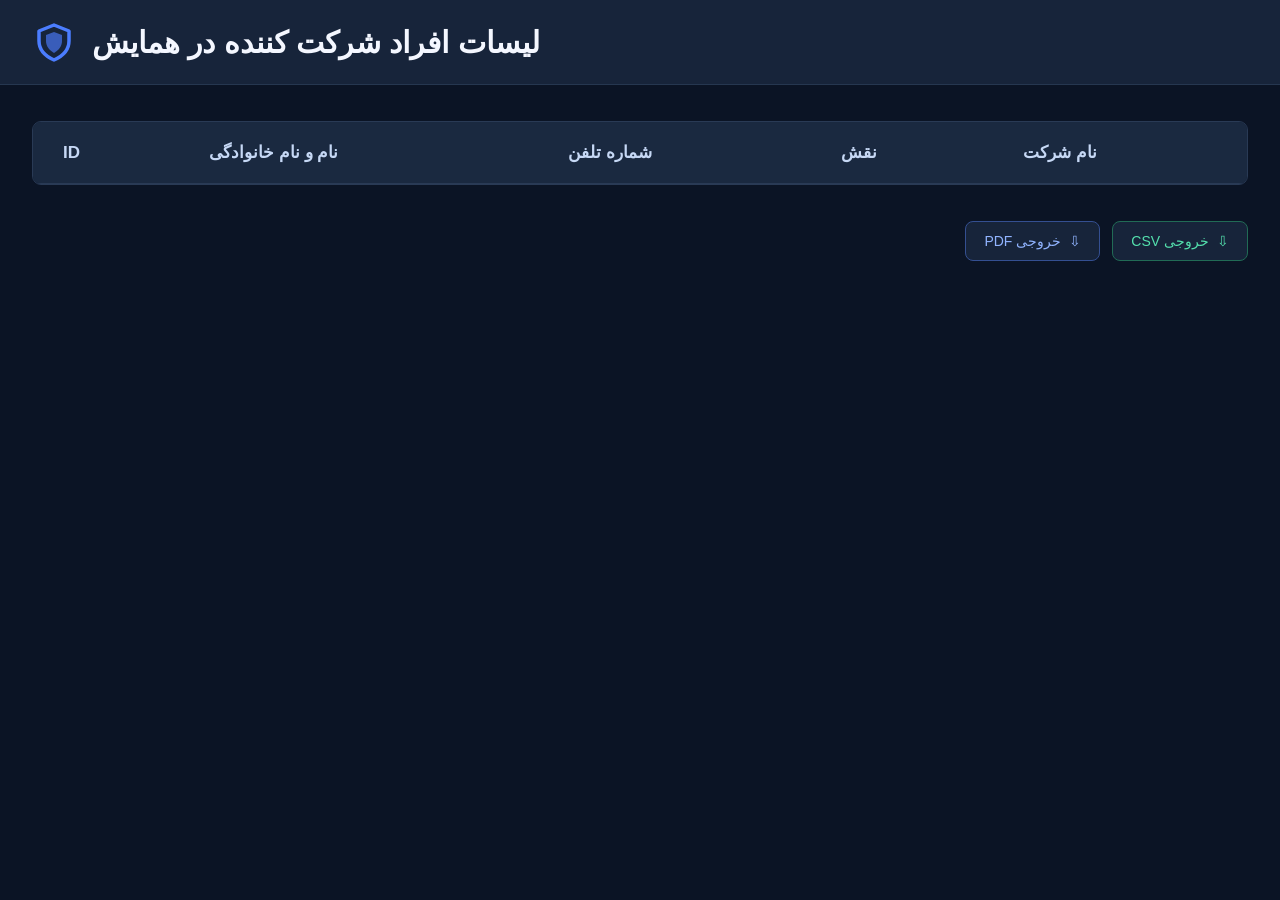
==== public/admin.html @ 0ea933fc "Add files via upload" ====
<!DOCTYPE html>
<html lang="en">
<head>
    <meta charset="UTF-8">
    <meta name="viewport" content="width=device-width, initial-scale=1.0">
    <title>Admin Panel</title>

    <style>
        * {
            margin: 0;
            padding: 0;
            box-sizing: border-box;
        }

        body {
            font-family: "Segoe UI", Arial, sans-serif;
            background: #0b1425;
            color: #dce7fa;
            min-height: 100vh;
        }

        /* Header */
        .header {
            height: 85px;
            display: flex;
            align-items: center;
            gap: 18px;
            padding: 0 34px;
            background: #17243a;
            border-bottom: 1px solid #263750;
        }

        .logo {
            width: 40px;
            height: 40px;
            color: #4b7dff;
            display: flex;
            align-items: center;
            justify-content: center;
        }

        .logo svg {
            width: 40px;
            height: 40px;
        }

        .header h1 {
            font-size: 30px;
            font-weight: 600;
            color: #f4f7ff;
        }

        /* Table */
        .table-container {
            margin: 36px 32px;
            border: 1px solid #293a55;
            border-radius: 9px;
            overflow: hidden;
            background: #111d31;
        }

        .table-scroll {
            width: 100%;
            overflow-x: auto;
        }

        table {
            width: 100%;
            min-width: 900px;
            border-collapse: collapse;
            text-align: left;
        }

        thead {
            background: #1a2940;
        }

        th {
            padding: 20px 30px;
            font-size: 17px;
            font-weight: 600;
            color: #c6d8f5;
            white-space: nowrap;
            border-bottom: 1px solid #293a55;
        }

        td {
            padding: 13px 30px;
            height: 60px;
            font-size: 16px;
            white-space: nowrap;
            border-bottom: 1px solid transparent;
        }

        tbody tr {
            background: #111d31;
            transition: background 0.2s ease;
        }

        tbody tr:nth-child(even) {
            background: #19263b;
        }

        tbody tr:hover {
            background: #22334d;
        }

        tbody tr:last-child td {
            border-bottom: none;
        }

        /* Role badges */
        .role {
            display: inline-block;
            padding: 6px 13px;
            border-radius: 12px;
            background: #30425e;
            color: #d6e4fb;
            font-size: 15px;
        }

        .role.admin {
            background: #233f91;
            color: #72a7ff;
        }

        /* Status badges */
        .status {
            display: inline-flex;
            align-items: center;
            gap: 9px;
            padding: 6px 12px;
            border-radius: 12px;
            font-size: 15px;
        }

        .status::before {
            content: "";
            width: 11px;
            height: 11px;
            border-radius: 50%;
            background: currentColor;
        }

        .status.active {
            background: #15363c;
            color: #37e4b7;
        }

        .status.inactive {
            background: #382b3b;
            color: #ff747c;
        }

        
/* Export buttons */
.export-actions {
    display: flex;
    justify-content: flex-start;
    gap: 12px;
    margin: 30px 32px -16px;
    direction: rtl;
}

.export-btn {
    display: inline-flex;
    align-items: center;
    justify-content: center;
    gap: 8px;
    padding: 11px 18px;
    border: 1px solid #344966;
    border-radius: 8px;
    background: #17243a;
    color: #e5edfc;
    font-family: inherit;
    font-size: 14px;
    cursor: pointer;
    transition: background 0.2s, transform 0.2s;
}

.export-btn:hover {
    background: #263a57;
    transform: translateY(-1px);
}

.csv-btn {
    border-color: #216b55;
    color: #54e0ad;
}

.pdf-btn {
    border-color: #344f91;
    color: #91b4ff;
}

/* PDF print layout */
@media print {
    @page {
        size: landscape;
        margin: 12mm;
    }

    body {
        background: white !important;
        color: black !important;
        font-family: Tahoma, Arial, sans-serif;
        min-height: auto;
    }

    .header {
        background: white !important;
        color: black !important;
        border-bottom: 1px solid #ccc;
        padding: 0 0 12px;
        height: auto;
    }

    .header h1 {
        color: black !important;
        font-size: 20px;
    }

    .logo,
    .export-actions {
        display: none !important;
    }

    .table-container {
        margin: 15px 0 0 !important;
        overflow: visible !important;
        border: 1px solid #ccc;
        background: white !important;
    }

    .table-scroll {
        overflow: visible !important;
    }

    table {
        min-width: 0 !important;
        width: 100% !important;
        font-size: 11px;
    }

    thead {
        display: table-header-group;
        background: #e8edf5 !important;
    }

    th {
        color: black !important;
        background: #e8edf5 !important;
        padding: 10px 8px;
        border: 1px solid #ccc;
    }

    td {
        color: black !important;
        background: white !important;
        padding: 8px;
        height: auto;
        border: 1px solid #ccc !important;
        white-space: normal;
    }

    tr {
        break-inside: avoid;
    }
}

@media (max-width: 768px) {
    .export-actions {
        margin: 24px 16px 0;
        flex-wrap: wrap;
    }

    .export-btn {
        flex: 1;
    }
}


        /* Responsive */
        @media (max-width: 768px) {
            .header {
                height: 72px;
                padding: 0 20px;
            }

            .header h1 {
                font-size: 25px;
            }

            .table-container {
                margin: 24px 16px;
            }

            th, td {
                padding-left: 20px;
                padding-right: 20px;
            }
        }
    </style>
</head>

<body>

    <header class="header">
        <div class="logo">
            <svg viewBox="0 0 40 40" fill="none"
                 xmlns="http://www.w3.org/2000/svg">
                <path d="M20 3L35 9V19C35 28 29 34 20 38C11 34 5 28 5 19V9L20 3Z"
                      stroke="currentColor" stroke-width="3.5"
                      stroke-linejoin="round"/>
                <path d="M20 10L28 13V19C28 24 25 28 20 31C15 28 12 24 12 19V13L20 10Z"
                      fill="currentColor" opacity="0.65"/>
            </svg>
        </div>
        <h1>لیسات افراد شرکت کننده در همایش</h1>
    </header>




    <main class="table-container">
        <div class="table-scroll">
            <table>
                <thead>
                    <tr>
                        <th>ID</th>
                        <th>نام و نام خانوادگی</th>
                        <th>شماره تلفن</th>
                        <th>نقش</th>
                        <th>نام شرکت</th>
                    </tr>
                </thead>

                <tbody id="table-body">

                </tbody>
            </table>
        </div>
    </main>

    <div class="export-actions">
    <button type="button" class="export-btn csv-btn" onclick="exportCSV()">
        <span>⇩</span> خروجی CSV
    </button>

    <button type="button" class="export-btn pdf-btn" onclick="exportPDF()">
        <span>⇩</span> خروجی PDF
    </button>
</div>

    <script src="../js/admin.js"></script>

</body>
</html>
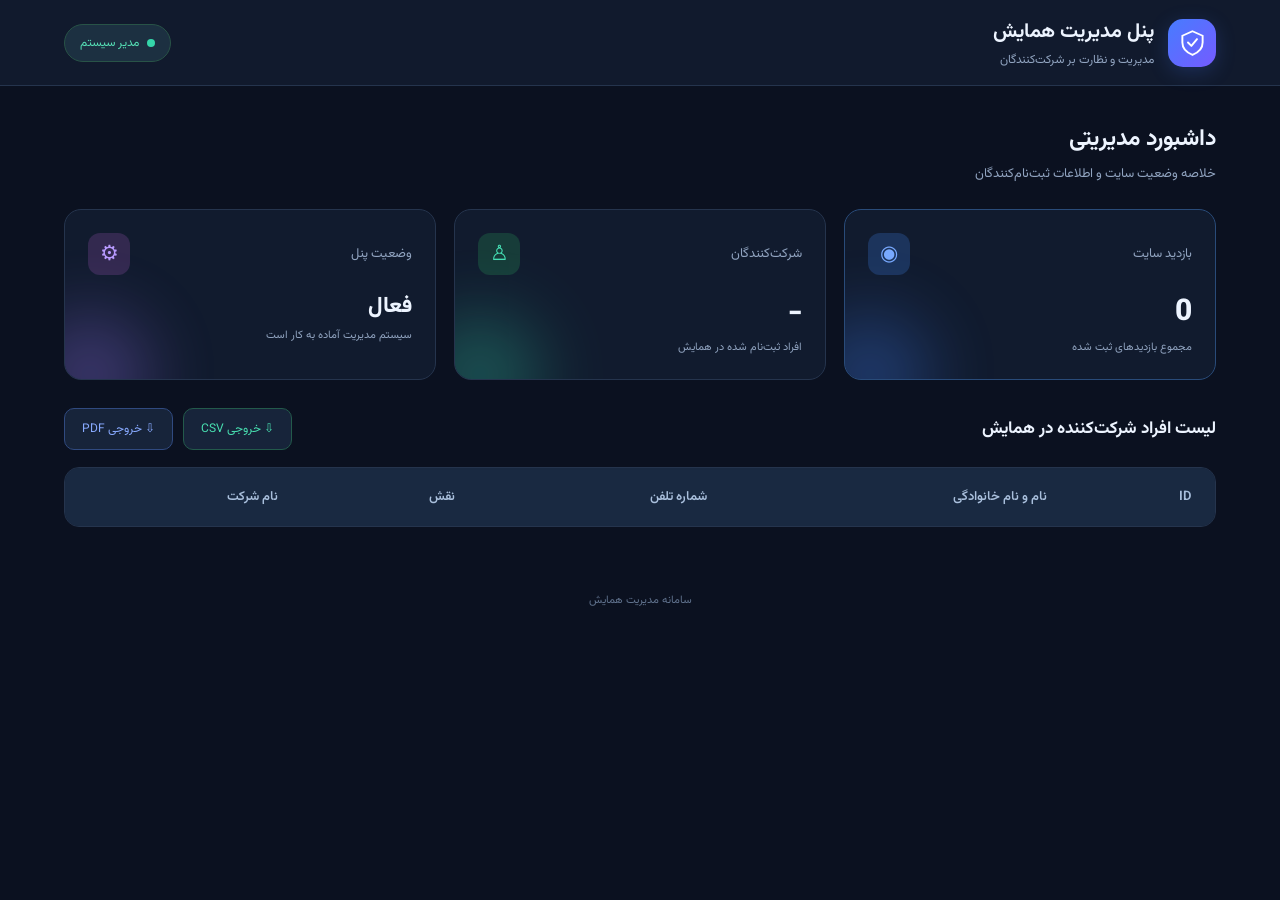
==== commit d11d1697: "Update backend project" ====
--- a/public/admin.html
+++ b/public/admin.html
@@ -1,359 +1,633 @@
-
-<!DOCTYPE html>
-<html lang="en">
-<head>
-    <meta charset="UTF-8">
-    <meta name="viewport" content="width=device-width, initial-scale=1.0">
-    <title>Admin Panel</title>
-
-    <style>
-        * {
-            margin: 0;
-            padding: 0;
-            box-sizing: border-box;
-        }
-
-        body {
-            font-family: "Segoe UI", Arial, sans-serif;
-            background: #0b1425;
-            color: #dce7fa;
-            min-height: 100vh;
-        }
-
-        /* Header */
-        .header {
-            height: 85px;
-            display: flex;
-            align-items: center;
-            gap: 18px;
-            padding: 0 34px;
-            background: #17243a;
-            border-bottom: 1px solid #263750;
-        }
-
-        .logo {
-            width: 40px;
-            height: 40px;
-            color: #4b7dff;
-            display: flex;
-            align-items: center;
-            justify-content: center;
-        }
-
-        .logo svg {
-            width: 40px;
-            height: 40px;
-        }
-
-        .header h1 {
-            font-size: 30px;
-            font-weight: 600;
-            color: #f4f7ff;
-        }
-
-        /* Table */
-        .table-container {
-            margin: 36px 32px;
-            border: 1px solid #293a55;
-            border-radius: 9px;
-            overflow: hidden;
-            background: #111d31;
-        }
-
-        .table-scroll {
-            width: 100%;
-            overflow-x: auto;
-        }
-
-        table {
-            width: 100%;
-            min-width: 900px;
-            border-collapse: collapse;
-            text-align: left;
-        }
-
-        thead {
-            background: #1a2940;
-        }
-
-        th {
-            padding: 20px 30px;
-            font-size: 17px;
-            font-weight: 600;
-            color: #c6d8f5;
-            white-space: nowrap;
-            border-bottom: 1px solid #293a55;
-        }
-
-        td {
-            padding: 13px 30px;
-            height: 60px;
-            font-size: 16px;
-            white-space: nowrap;
-            border-bottom: 1px solid transparent;
-        }
-
-        tbody tr {
-            background: #111d31;
-            transition: background 0.2s ease;
-        }
-
-        tbody tr:nth-child(even) {
-            background: #19263b;
-        }
-
-        tbody tr:hover {
-            background: #22334d;
-        }
-
-        tbody tr:last-child td {
-            border-bottom: none;
-        }
-
-        /* Role badges */
-        .role {
-            display: inline-block;
-            padding: 6px 13px;
-            border-radius: 12px;
-            background: #30425e;
-            color: #d6e4fb;
-            font-size: 15px;
-        }
-
-        .role.admin {
-            background: #233f91;
-            color: #72a7ff;
-        }
-
-        /* Status badges */
-        .status {
-            display: inline-flex;
-            align-items: center;
-            gap: 9px;
-            padding: 6px 12px;
-            border-radius: 12px;
-            font-size: 15px;
-        }
-
-        .status::before {
-            content: "";
-            width: 11px;
-            height: 11px;
-            border-radius: 50%;
-            background: currentColor;
-        }
-
-        .status.active {
-            background: #15363c;
-            color: #37e4b7;
-        }
-
-        .status.inactive {
-            background: #382b3b;
-            color: #ff747c;
-        }
-
-        
-/* Export buttons */
-.export-actions {
-    display: flex;
-    justify-content: flex-start;
-    gap: 12px;
-    margin: 30px 32px -16px;
-    direction: rtl;
-}
-
-.export-btn {
-    display: inline-flex;
-    align-items: center;
-    justify-content: center;
-    gap: 8px;
-    padding: 11px 18px;
-    border: 1px solid #344966;
-    border-radius: 8px;
-    background: #17243a;
-    color: #e5edfc;
-    font-family: inherit;
-    font-size: 14px;
-    cursor: pointer;
-    transition: background 0.2s, transform 0.2s;
-}
-
-.export-btn:hover {
-    background: #263a57;
-    transform: translateY(-1px);
-}
-
-.csv-btn {
-    border-color: #216b55;
-    color: #54e0ad;
-}
-
-.pdf-btn {
-    border-color: #344f91;
-    color: #91b4ff;
-}
-
-/* PDF print layout */
-@media print {
-    @page {
-        size: landscape;
-        margin: 12mm;
-    }
-
-    body {
-        background: white !important;
-        color: black !important;
-        font-family: Tahoma, Arial, sans-serif;
-        min-height: auto;
-    }
-
-    .header {
-        background: white !important;
-        color: black !important;
-        border-bottom: 1px solid #ccc;
-        padding: 0 0 12px;
-        height: auto;
-    }
-
-    .header h1 {
-        color: black !important;
-        font-size: 20px;
-    }
-
-    .logo,
-    .export-actions {
-        display: none !important;
-    }
-
-    .table-container {
-        margin: 15px 0 0 !important;
-        overflow: visible !important;
-        border: 1px solid #ccc;
-        background: white !important;
-    }
-
-    .table-scroll {
-        overflow: visible !important;
-    }
-
-    table {
-        min-width: 0 !important;
-        width: 100% !important;
-        font-size: 11px;
-    }
-
-    thead {
-        display: table-header-group;
-        background: #e8edf5 !important;
-    }
-
-    th {
-        color: black !important;
-        background: #e8edf5 !important;
-        padding: 10px 8px;
-        border: 1px solid #ccc;
-    }
-
-    td {
-        color: black !important;
-        background: white !important;
-        padding: 8px;
-        height: auto;
-        border: 1px solid #ccc !important;
-        white-space: normal;
-    }
-
-    tr {
-        break-inside: avoid;
-    }
-}
-
-@media (max-width: 768px) {
-    .export-actions {
-        margin: 24px 16px 0;
-        flex-wrap: wrap;
-    }
-
-    .export-btn {
-        flex: 1;
-    }
-}
-
-
-        /* Responsive */
-        @media (max-width: 768px) {
-            .header {
-                height: 72px;
-                padding: 0 20px;
-            }
-
-            .header h1 {
-                font-size: 25px;
-            }
-
-            .table-container {
-                margin: 24px 16px;
-            }
-
-            th, td {
-                padding-left: 20px;
-                padding-right: 20px;
-            }
-        }
-    </style>
-</head>
-
-<body>
-
-    <header class="header">
-        <div class="logo">
-            <svg viewBox="0 0 40 40" fill="none"
-                 xmlns="http://www.w3.org/2000/svg">
-                <path d="M20 3L35 9V19C35 28 29 34 20 38C11 34 5 28 5 19V9L20 3Z"
-                      stroke="currentColor" stroke-width="3.5"
-                      stroke-linejoin="round"/>
-                <path d="M20 10L28 13V19C28 24 25 28 20 31C15 28 12 24 12 19V13L20 10Z"
-                      fill="currentColor" opacity="0.65"/>
-            </svg>
-        </div>
-        <h1>لیسات افراد شرکت کننده در همایش</h1>
-    </header>
-
-
-
-
-    <main class="table-container">
-        <div class="table-scroll">
-            <table>
-                <thead>
-                    <tr>
-                        <th>ID</th>
-                        <th>نام و نام خانوادگی</th>
-                        <th>شماره تلفن</th>
-                        <th>نقش</th>
-                        <th>نام شرکت</th>
-                    </tr>
-                </thead>
-
-                <tbody id="table-body">
-
-                </tbody>
-            </table>
-        </div>
-    </main>
-
-    <div class="export-actions">
-    <button type="button" class="export-btn csv-btn" onclick="exportCSV()">
-        <span>⇩</span> خروجی CSV
-    </button>
-
-    <button type="button" class="export-btn pdf-btn" onclick="exportPDF()">
-        <span>⇩</span> خروجی PDF
-    </button>
-</div>
-
-    <script src="../js/admin.js"></script>
-
-</body>
-</html>
+
+<!DOCTYPE html>
+<html lang="fa" dir="rtl">
+<head>
+    <meta charset="UTF-8">
+    <meta name="viewport" content="width=device-width, initial-scale=1.0">
+    <meta name="theme-color" content="#0b1120">
+    <title>پنل مدیریت</title>
+
+    <style>
+        @import url('https://fonts.googleapis.com/css2?family=Vazirmatn:wght@400;500;600;700;800&display=swap');
+
+        :root {
+            --bg: #0b1120;
+            --surface: #111b2e;
+            --surface2: #17243a;
+            --border: #25344d;
+            --text: #edf4ff;
+            --muted: #91a4c0;
+            --blue: #6195ff;
+            --green: #35d6aa;
+        }
+
+        * {
+            margin: 0;
+            padding: 0;
+            box-sizing: border-box;
+        }
+
+        body {
+            font-family: 'Vazirmatn', Tahoma, sans-serif;
+            background: var(--bg);
+            color: var(--text);
+            min-height: 100vh;
+        }
+
+        button {
+            font-family: inherit;
+        }
+
+        /* Header */
+
+        .header {
+            min-height: 85px;
+            padding: 16px 5%;
+            display: flex;
+            align-items: center;
+            justify-content: space-between;
+            gap: 15px;
+            background: rgba(17, 27, 46, .95);
+            border-bottom: 1px solid var(--border);
+        }
+
+        .brand {
+            display: flex;
+            align-items: center;
+            gap: 14px;
+        }
+
+        .logo {
+            width: 48px;
+            height: 48px;
+            display: grid;
+            place-items: center;
+            background: linear-gradient(135deg, #477cff, #755bff);
+            border-radius: 15px;
+            box-shadow: 0 5px 20px #477cff35;
+        }
+
+        .logo svg {
+            width: 27px;
+            height: 27px;
+        }
+
+        .brand h1 {
+            font-size: 20px;
+            font-weight: 700;
+        }
+
+        .brand p {
+            font-size: 12px;
+            color: var(--muted);
+            margin-top: 3px;
+        }
+
+        .admin-badge {
+            display: flex;
+            align-items: center;
+            gap: 8px;
+            background: #1c3041;
+            border: 1px solid #285347;
+            color: #55dfb5;
+            border-radius: 30px;
+            padding: 9px 15px;
+            font-size: 12px;
+        }
+
+        .admin-badge span {
+            width: 8px;
+            height: 8px;
+            background: var(--green);
+            border-radius: 50%;
+        }
+
+        /* Main */
+
+        .container {
+            max-width: 1450px;
+            margin: auto;
+            padding: 35px 5%;
+        }
+
+        .page-heading {
+            margin-bottom: 25px;
+        }
+
+        .page-heading h2 {
+            font-size: 23px;
+            font-weight: 700;
+        }
+
+        .page-heading p {
+            color: var(--muted);
+            font-size: 13px;
+            margin-top: 7px;
+        }
+
+        /* Stats */
+
+        .stats-grid {
+            display: grid;
+            grid-template-columns: repeat(3, minmax(0, 1fr));
+            gap: 18px;
+            margin-bottom: 28px;
+        }
+
+        .stat-card {
+            position: relative;
+            overflow: hidden;
+            min-height: 145px;
+            padding: 23px;
+            border-radius: 17px;
+            background: var(--surface);
+            border: 1px solid var(--border);
+        }
+
+        .stat-card::after {
+            content: "";
+            position: absolute;
+            width: 120px;
+            height: 120px;
+            left: -35px;
+            bottom: -55px;
+            border-radius: 50%;
+            background: var(--glow);
+            filter: blur(35px);
+            opacity: .3;
+        }
+
+        .stat-top {
+            display: flex;
+            align-items: center;
+            justify-content: space-between;
+        }
+
+        .stat-title {
+            color: var(--muted);
+            font-size: 13px;
+        }
+
+        .stat-icon {
+            width: 42px;
+            height: 42px;
+            display: grid;
+            place-items: center;
+            border-radius: 12px;
+            background: var(--icon-bg);
+            color: var(--icon-color);
+            font-size: 21px;
+        }
+
+        .stat-value {
+            display: block;
+            margin-top: 14px;
+            font-size: 30px;
+            font-weight: 800;
+            direction: ltr;
+            text-align: right;
+        }
+
+        .stat-description {
+            display: block;
+            color: var(--muted);
+            font-size: 11px;
+            margin-top: 3px;
+        }
+
+        .visitors {
+            --glow: #4385ff;
+            --icon-bg: #1c345c;
+            --icon-color: #79aaff;
+            border-color: #294b79;
+        }
+
+        .participants {
+            --glow: #35d6aa;
+            --icon-bg: #173c39;
+            --icon-color: #46e0b5;
+        }
+
+        .management {
+            --glow: #a17aff;
+            --icon-bg: #33294f;
+            --icon-color: #b99bff;
+        }
+
+        /* Toolbar */
+
+        .toolbar {
+            display: flex;
+            justify-content: space-between;
+            align-items: center;
+            flex-wrap: wrap;
+            gap: 15px;
+            margin-bottom: 17px;
+        }
+
+        .toolbar h3 {
+            font-size: 17px;
+        }
+
+        .export-buttons {
+            display: flex;
+            gap: 10px;
+        }
+
+        .export-btn {
+            display: flex;
+            align-items: center;
+            justify-content: center;
+            gap: 8px;
+            padding: 11px 17px;
+            border: 1px solid var(--border);
+            border-radius: 10px;
+            background: var(--surface2);
+            color: var(--text);
+            cursor: pointer;
+            transition: .2s;
+            font-size: 12px;
+        }
+
+        .export-btn:hover {
+            transform: translateY(-2px);
+            background: #223653;
+        }
+
+        .csv-btn {
+            color: #48dfb0;
+            border-color: #235a4b;
+        }
+
+        .pdf-btn {
+            color: #88aaff;
+            border-color: #304a80;
+        }
+
+        /* Table */
+
+        .table-container {
+            background: var(--surface);
+            border: 1px solid var(--border);
+            border-radius: 15px;
+            overflow: hidden;
+        }
+
+        .table-scroll {
+            width: 100%;
+            overflow-x: auto;
+        }
+
+        table {
+            width: 100%;
+            min-width: 750px;
+            border-collapse: collapse;
+            text-align: right;
+        }
+
+        thead {
+            background: #192941;
+        }
+
+        th {
+            padding: 19px 24px;
+            color: #a9bfdc;
+            font-size: 13px;
+            font-weight: 600;
+            white-space: nowrap;
+        }
+
+        td {
+            padding: 17px 24px;
+            font-size: 13px;
+            border-top: 1px solid #1e2d44;
+            white-space: nowrap;
+        }
+
+        tbody tr {
+            transition: .2s;
+        }
+
+        tbody tr:hover {
+            background: #192940;
+        }
+
+        tbody tr:nth-child(even) {
+            background: #131f33;
+        }
+
+        tbody tr:nth-child(even):hover {
+            background: #1c3049;
+        }
+
+        .role {
+            display: inline-block;
+            padding: 5px 12px;
+            border-radius: 20px;
+            background: #293c59;
+            color: #b8d0f4;
+            font-size: 11px;
+        }
+
+        .role.admin {
+            background: #263b78;
+            color: #91b4ff;
+        }
+
+        /* Footer */
+
+        .footer {
+            text-align: center;
+            color: #61738e;
+            font-size: 11px;
+            padding: 30px 10px;
+        }
+
+        /* Responsive */
+
+        @media(max-width: 850px) {
+            .stats-grid {
+                grid-template-columns: repeat(2, minmax(0, 1fr));
+            }
+
+            .container {
+                padding: 28px 4%;
+            }
+        }
+
+        @media(max-width: 550px) {
+            .header {
+                padding: 15px 18px;
+            }
+
+            .brand h1 {
+                font-size: 15px;
+            }
+
+            .brand p {
+                font-size: 10px;
+            }
+
+            .logo {
+                width: 41px;
+                height: 41px;
+            }
+
+            .admin-badge {
+                padding: 7px 10px;
+                font-size: 10px;
+            }
+
+            .container {
+                padding: 25px 15px;
+            }
+
+            .page-heading h2 {
+                font-size: 19px;
+            }
+
+            .stats-grid {
+                grid-template-columns: 1fr 1fr;
+                gap: 10px;
+            }
+
+            .stat-card {
+                min-height: 130px;
+                padding: 14px;
+                border-radius: 13px;
+            }
+
+            .stat-title {
+                font-size: 11px;
+            }
+
+            .stat-icon {
+                width: 34px;
+                height: 34px;
+                font-size: 17px;
+            }
+
+            .stat-value {
+                font-size: 24px;
+            }
+
+            .stat-description {
+                font-size: 10px;
+            }
+
+            .toolbar {
+                align-items: flex-start;
+                flex-direction: column;
+            }
+
+            .export-buttons {
+                width: 100%;
+            }
+
+            .export-btn {
+                flex: 1;
+                padding: 11px 7px;
+                font-size: 11px;
+            }
+
+            .table-container {
+                border-radius: 12px;
+            }
+
+            th, td {
+                padding: 15px 17px;
+            }
+        }
+
+        /* Print */
+
+        @media print {
+            body {
+                background: white !important;
+                color: black !important;
+            }
+
+            .header, .toolbar, .stats-grid, .footer {
+                display: none !important;
+            }
+
+            .container {
+                padding: 0;
+            }
+
+            .table-container {
+                background: white;
+                border: 1px solid #ccc;
+                overflow: visible;
+            }
+
+            .table-scroll {
+                overflow: visible;
+            }
+
+            table {
+                min-width: 0;
+                width: 100%;
+            }
+
+            th, td {
+                color: black !important;
+                background: white !important;
+                border: 1px solid #ccc;
+            }
+        }
+    </style>
+</head>
+
+<body>
+
+    <!-- Header -->
+    <header class="header">
+
+        <div class="brand">
+
+            <div class="logo">
+                <svg viewBox="0 0 24 24" fill="none">
+                    <path d="M12 2L21 6V12C21 17 17 21 12 23C7 21 3 17 3 12V6L12 2Z"
+                        stroke="white" stroke-width="1.7"/>
+                    <path d="M8 12L11 15L16 9"
+                        stroke="white" stroke-width="1.7"
+                        stroke-linecap="round"
+                        stroke-linejoin="round"/>
+                </svg>
+            </div>
+
+            <div>
+                <h1>پنل مدیریت همایش</h1>
+                <p>مدیریت و نظارت بر شرکت‌کنندگان</p>
+            </div>
+
+        </div>
+
+        <div class="admin-badge">
+            <span></span>
+            مدیر سیستم
+        </div>
+
+    </header>
+
+    <main class="container">
+
+        <!-- Heading -->
+        <div class="page-heading">
+            <h2>داشبورد مدیریتی</h2>
+            <p>خلاصه وضعیت سایت و اطلاعات ثبت‌نام‌کنندگان</p>
+        </div>
+
+        <!-- Statistics -->
+        <section class="stats-grid">
+
+            <div class="stat-card visitors">
+
+                <div class="stat-top">
+                    <span class="stat-title">بازدید سایت</span>
+                    <div class="stat-icon">◉</div>
+                </div>
+
+                <strong class="stat-value" id="visitCount">0</strong>
+
+                <small class="stat-description">
+                    مجموع بازدیدهای ثبت شده
+                </small>
+
+            </div>
+
+            <div class="stat-card participants">
+
+                <div class="stat-top">
+                    <span class="stat-title">شرکت‌کنندگان</span>
+                    <div class="stat-icon">♙</div>
+                </div>
+
+                <strong class="stat-value" id="participantCount">-</strong>
+
+                <small class="stat-description">
+                    افراد ثبت‌نام شده در همایش
+                </small>
+
+            </div>
+
+            <div class="stat-card management">
+
+                <div class="stat-top">
+                    <span class="stat-title">وضعیت پنل</span>
+                    <div class="stat-icon">⚙</div>
+                </div>
+
+                <strong class="stat-value" style="font-size:22px">
+                    فعال
+                </strong>
+
+                <small class="stat-description">
+                    سیستم مدیریت آماده به کار است
+                </small>
+
+            </div>
+
+        </section>
+
+        <!-- Toolbar -->
+        <section class="toolbar">
+
+            <h3>لیست افراد شرکت‌کننده در همایش</h3>
+
+            <div class="export-buttons">
+
+                <button type="button"
+                    class="export-btn csv-btn"
+                    onclick="exportCSV()">
+                    ⇩ خروجی CSV
+                </button>
+
+                <button type="button"
+                    class="export-btn pdf-btn"
+                    onclick="exportPDF()">
+                    ⇩ خروجی PDF
+                </button>
+
+            </div>
+
+        </section>
+
+        <!-- Table -->
+        <section class="table-container">
+
+            <div class="table-scroll">
+
+                <table>
+
+                    <thead>
+                        <tr>
+                            <th>ID</th>
+                            <th>نام و نام خانوادگی</th>
+                            <th>شماره تلفن</th>
+                            <th>نقش</th>
+                            <th>نام شرکت</th>
+                        </tr>
+                    </thead>
+
+                    <tbody id="table-body">
+                    </tbody>
+
+                </table>
+
+            </div>
+
+        </section>
+
+    </main>
+
+    <footer class="footer">
+        سامانه مدیریت همایش
+    </footer>
+
+    <script src="../js/admin.js" defer></script>
+    <script src="../js/viste.js" defer></script>
+
+</body>
+</html>
